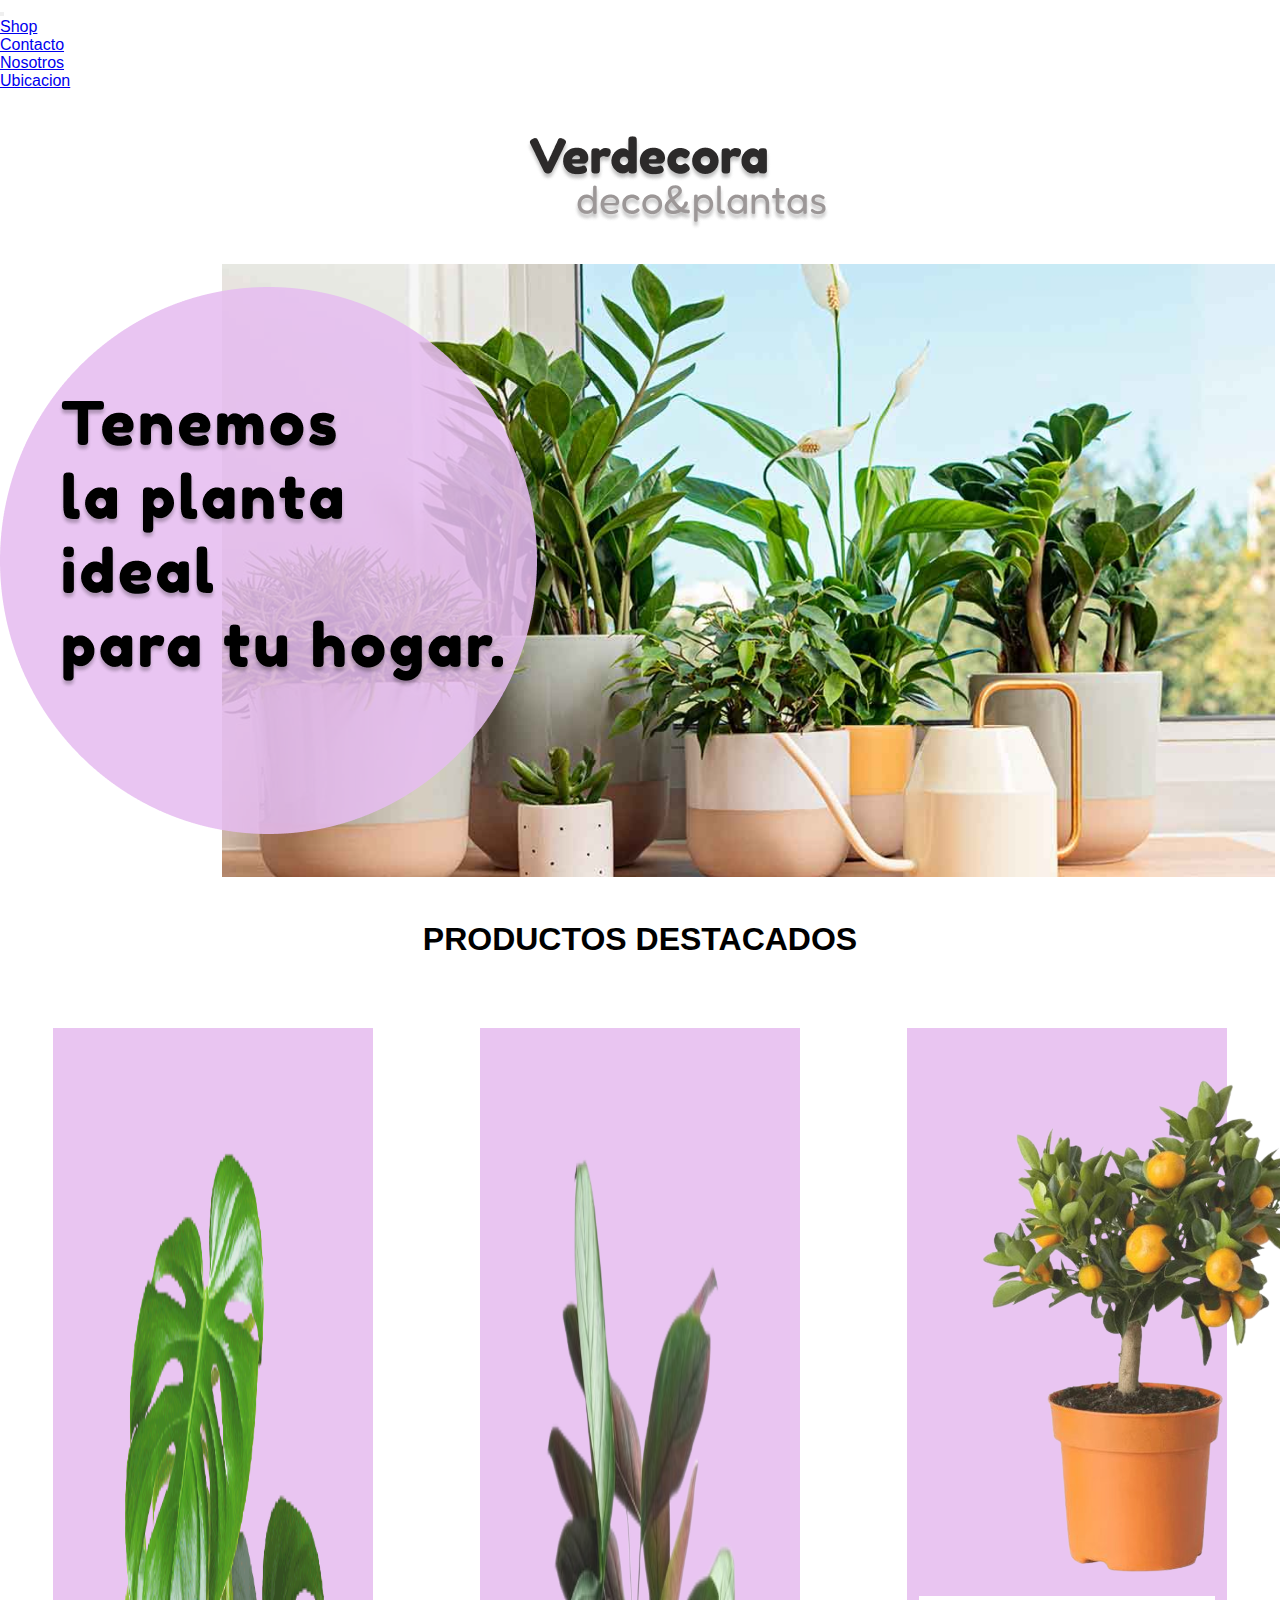
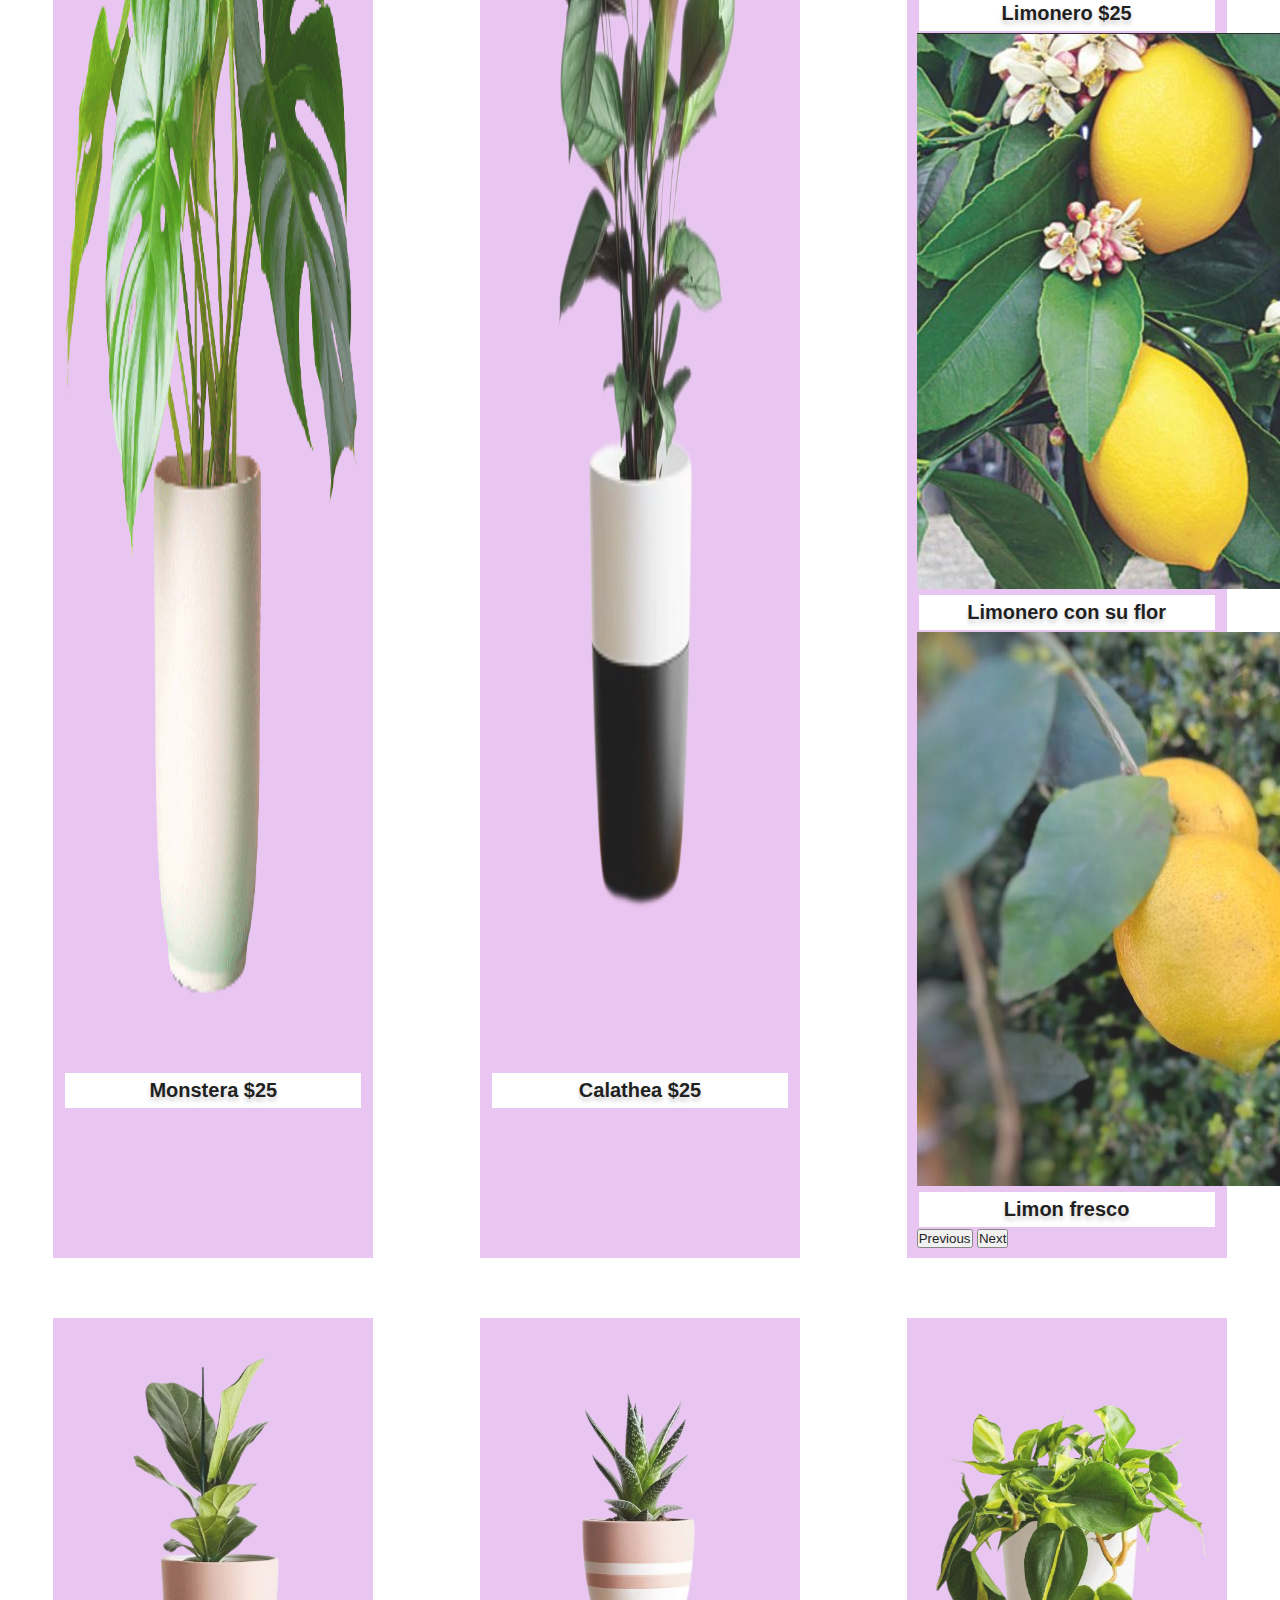
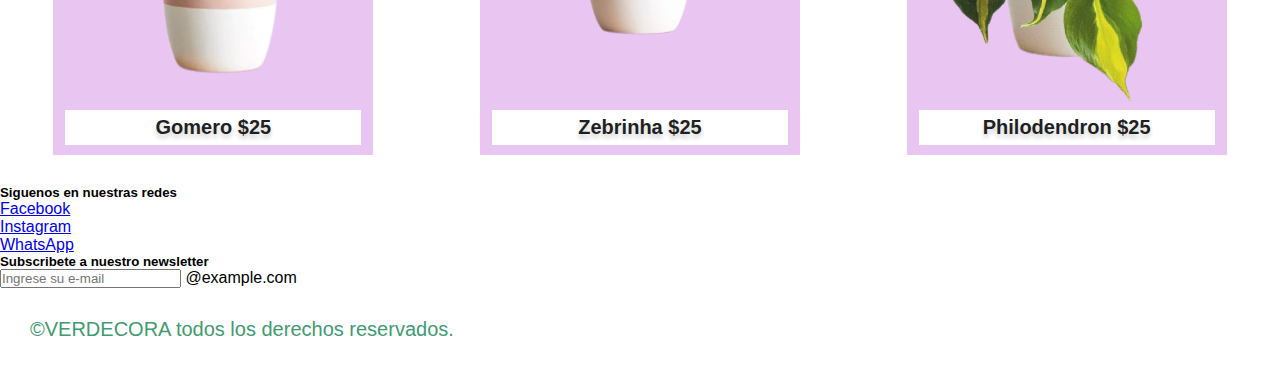
==== pre-entrega2sanchez/index.html @ aec228a1 "Add files via upload" ====
<!DOCTYPE html>
<html lang="es">

<head>
    <meta charset="UTF-8">
    <meta name="viewport" content="width=device-width, initial-scale=1.0">
    <title>Verdecora</title>
    <link rel="stylesheet" href="./css/style.css">


<!-- Bootstrap -->
<link href="https://cdn.jsdelivr.net/npm/bootstrap@5.3.2/dist/css/bootstrap.min.css" rel="stylesheet" integrity="sha384-T3c6CoIi6uLrA9TneNEoa7RxnatzjcDSCmG1MXxSR1GAsXEV/Dwwykc2MPK8M2HN" crossorigin="anonymous">
</head>

<body>
    <header class="barra"> 
        <nav class="navbar navbar-expand-lg ">
            <div class="container-fluid">
            <a class="navbar-brand" href="#"></a>
            <button class="navbar-toggler" type="button" data-bs-toggle="collapse" data-bs-target="#navbarNav" aria-controls="navbarNav" aria-expanded="false" aria-label="Toggle navigation">
                <span class="navbar-toggler-icon"></span>
            </button>
            <div class="collapse navbar-collapse" id="navbarNav">
                <ul class="navbar-nav">
                <li class="nav-item">
                    <a class="nav-link active" aria-current="page" href="./pages/shop.html">Shop</a>
                </li>
                <li class="nav-item">
                    <a class="nav-link" href="./pages/contacto.html">Contacto</a>
                </li>
                <li class="nav-item">
                    <a class="nav-link" href="./pages/nosotros.html">Nosotros</a>
                </li>
                
                <li class="nav-item">
                    <a class="nav-link" href="./pages/ubicacion.html">Ubicacion</a>
                </li>
                </ul>
            </div>
            </div>
        </nav>

        <nav>
            <div >
                <img src="./media/Frame-1.png"  alt="verdecora-logo">
            </div>
        </nav>

    <section>
        <div class="text-center">
        <img class="fondo" src="./media/Group 17.png" class="rounded"  alt="fondo">
        </div> 
    </section>
    


    </header> 

    <h1>PRODUCTOS DESTACADOS</h1>
    
    <main> 
            <div class="tarjeta">
                <img src="./media/Plantfy-Monstera--removebg-preview.png" alt="mosntera">
                <h3>Monstera $25</h3>
            </div>

            <div class="tarjeta">
                <img src="./media/calathea-removebg-preview.png" alt="calathea">
                <h3>Calathea $25</h3>
            </div>
         <!-- carrousel-->
        <div class="tarjeta">
            <div id="carouselExample" class="carousel carousel-dark slide">
                <div class="carousel-inner">
                    <div class="carousel-item active">
                    <img src="./media/Captura-removebg-preview.png" class="d-block w-100" alt="...">
                    <h3>Limonero $25</h3>
                    </div>
                    <div class="carousel-item">
                    <img src="./media/Capturalimonero.JPG" class="d-block w-100" alt="...">
                    <h3>Limonero con su flor</h3>
                    </div>
                    <div class="carousel-item">
                    <img src="./media/limonero2.JPG" class="d-block w-100" alt="...">
                    <h3>Limon fresco</h3>
                    </div>
                </div>
                <button class="carousel-control-prev" type="button" data-bs-target="#carouselExample" data-bs-slide="prev">
                    <span class="carousel-control-prev-icon" aria-hidden="true"></span>
                    <span class="visually-hidden">Previous</span>
                </button>
                <button class="carousel-control-next" type="button" data-bs-target="#carouselExample" data-bs-slide="next">
                    <span class="carousel-control-next-icon" aria-hidden="true"></span>
                    <span class="visually-hidden">Next</span>
                </button>
            </div>
        </div>
            <div class="tarjeta">
                <img src="./media/35Captura-removebg-preview.png" alt="gomero">
                <h3>Gomero $25</h3>
            </div>

            <div class="tarjeta">
                <img src="./media/13-6-removebg-preview.png" alt="cactus">
                <h3>Zebrinha $25</h3>
            </div>
        

        
            <div class="tarjeta">
                <img src="./media/Philodendron-Brazil-Plantfy-removebg-preview.png" alt="potus">
                <h3>Philodendron $25</h3>
            </div> 

    </main>

<!-- comienzo pie de pagina -->
<footer>
<div class="container p-2">
    <div class="row">
    
        <div class="col-lg-6 col-sm-6" >
            <div class="single-box">
                <h5>Siguenos en nuestras redes</h5>
                <div><i class="fa-brands fa-facebook"></i><a href="https://www.facebook.com" class="text-decoration-none text-dark bg-white" >Facebook</a></div>
                <div><a href="https://www.instagram.com" class="text-decoration-none text-dark bg-white">Instagram</a></div>
                <div><a href="https://web.whatsapp.com" class="text-decoration-none text-dark bg-white">WhatsApp</a></div>
            </div>
        </div>

        <div class="col-lg-6 col-sm-6 ">
            
            <div class="row justify-content-end">
                <h5>Subscribete a nuestro newsletter</h5>
                <div class="input-group mb-3">
                    <input type="text" class="form-control" placeholder="Ingrese su e-mail" aria-label="Recipient's username" aria-describedby="basic-addon2">
                    <span class="input-group-text" id="basic-addon2">@example.com</span>
                </div>
            </div>
        </div>
    </div>
</div>
<div class="container-fluid bg-light text-center p-2">
    <p>&copy;VERDECORA todos los derechos reservados.</p>      
</div>
</footer>    


<script src="https://cdn.jsdelivr.net/npm/bootstrap@5.3.2/dist/js/bootstrap.bundle.min.js" integrity="sha384-C6RzsynM9kWDrMNeT87bh95OGNyZPhcTNXj1NW7RuBCsyN/o0jlpcV8Qyq46cDfL" crossorigin="anonymous"></script>


</body>

</html>
---- pre-entrega2sanchez/css/style.css ----
*{
    margin: 0;
    padding: 0;
    box-sizing: border-box;
}

body{ 
    background-color: white;
    font-family: Verdana, Geneva, Tahoma, sans-serif;
}

/*barra nav*/
body header nav div.barra {

text-decoration: none;
display: flex;
flex-wrap: wrap;
margin: 15px;
padding: 20px;
justify-content: left;
}

.container-sm
{
    display: flex;
    justify-content: center;
    margin: 5px;
    padding: 5px;
    max-width: 300px;
    height: auto;
}

header nav a:hover{
color: #E6BDF0;
}

p .envio {
width: auto;
height: 52 px;
flex-wrap: wrap;
}

header p{
display: center;
background-color: #E6BDF0;
justify-content: center;
text-align: center;
padding: 10px;
}

/*logo*/
nav div img {
display: center;
padding: 5px 400px;

}

/*productos destacados*/
  h1{
        text-align: center;
        margin: 10px;
        padding: 30px;
    }

/*Aplicamos estilos al main*/
h3{
    text-align: center;
    
}

main{
    display: flex;
    justify-content: space-around;
    flex-wrap: wrap;
}

/*Aplicamos estilos de ancho a las card*/

main > .tarjeta {
    width: 320px;
    margin: 30px;
    padding: 10px;
    background-color: #E6BDF0;
    opacity: 87%;
    transition: box-shadow 0.3s ease-in-out;
}
main > .tarjeta:hover {
    box-shadow: 0 6px 10px rgba(0, 0, 0, 0.349);
}
main > .tarjeta > img{
    width: 100%;
    height: 90%;

}
/*nombre de las plantas*/
main div h3{
    text-align: center;
    font-size: 20px;
    color: black;
    text-shadow: 0px 4px 4px rgba(0, 0, 0, 0.2);
    background-color: white;
    margin: 2px;
    padding: 6px;

}

footer p {
    color: #419B70;
    font-size: 20px;
    text-align:left;
    margin: 10px;
    padding: 20px;
}

footer .redes{
    display: flex;
    justify-content: space-around;
    flex-direction: column;
    margin: 10px;
    padding: 10px;
}
footer .redes a{
    text-align: left;
    padding: 10px;
    font-family: Verdana, Geneva, Tahoma, sans-serif;
    text-decoration: none;

}

footer .copy{
    color: black ;
    font-family: Verdana, Geneva, Tahoma, sans-serif;
    margin: 10px;
    padding: 10px;

   
}
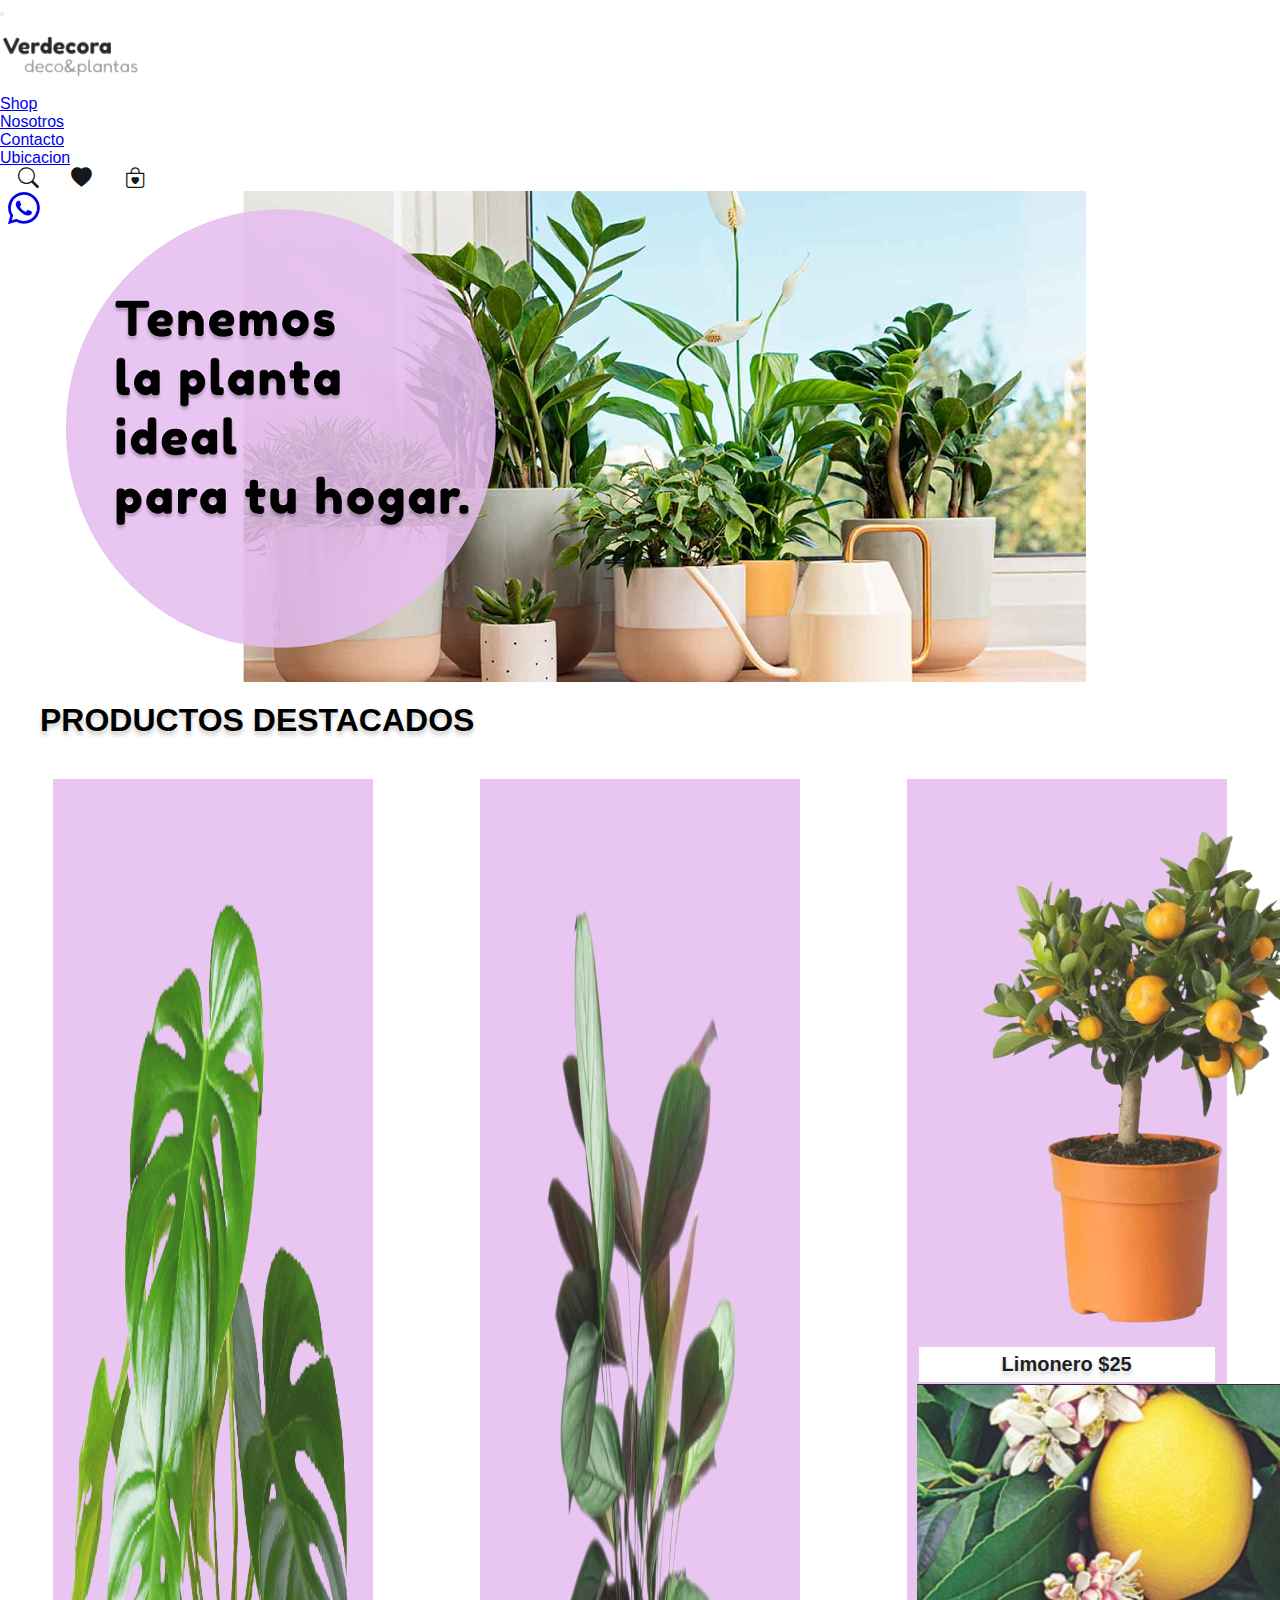
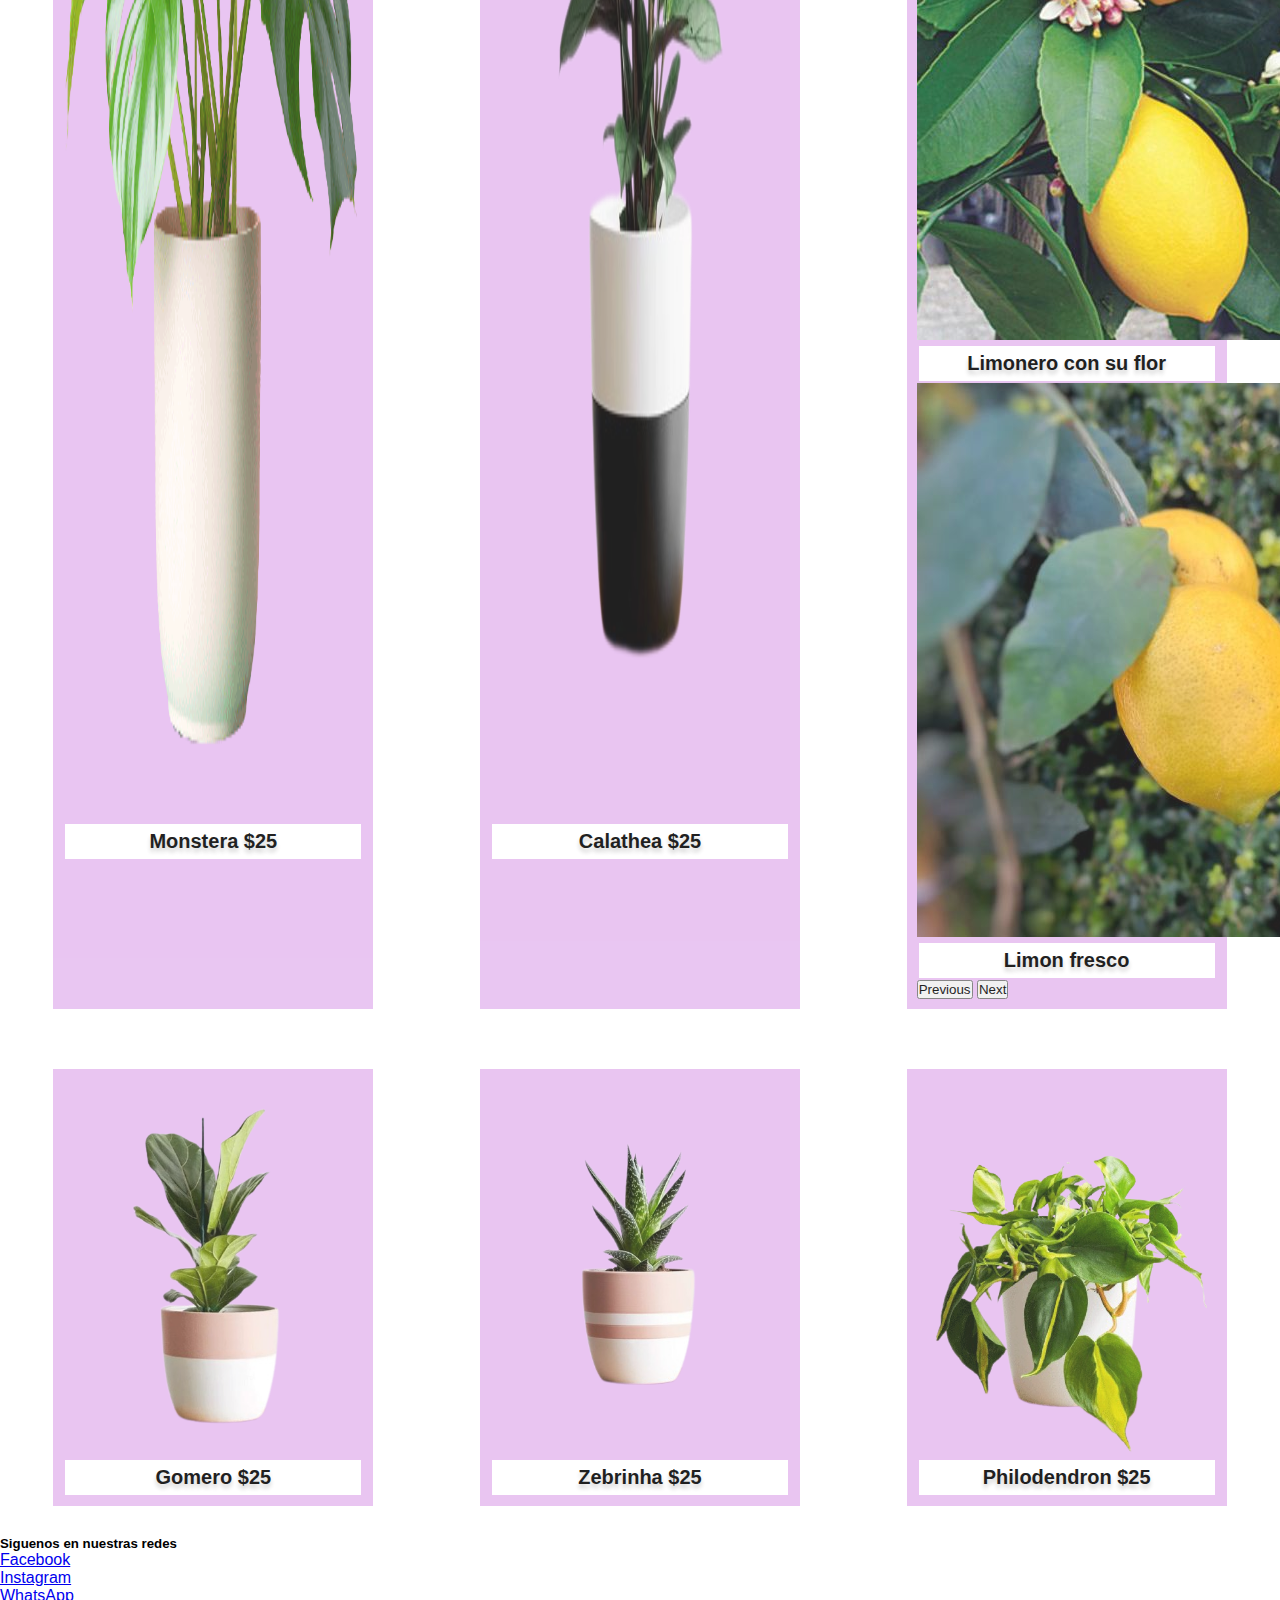
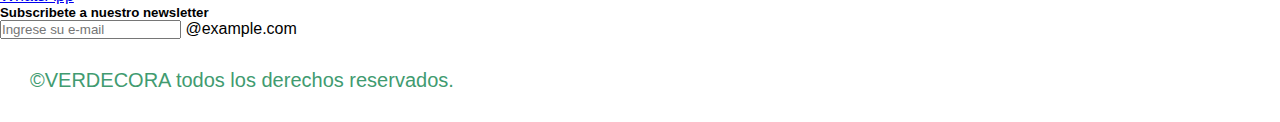
==== commit 8b812d8e: "Add files via upload" ====
--- a/pre-entrega2sanchez/index.html
+++ b/pre-entrega2sanchez/index.html
@@ -5,83 +5,94 @@
     <meta charset="UTF-8">
     <meta name="viewport" content="width=device-width, initial-scale=1.0">
     <title>Verdecora</title>
-    <link rel="stylesheet" href="./css/style.css">
-
 
 <!-- Bootstrap -->
 <link href="https://cdn.jsdelivr.net/npm/bootstrap@5.3.2/dist/css/bootstrap.min.css" rel="stylesheet" integrity="sha384-T3c6CoIi6uLrA9TneNEoa7RxnatzjcDSCmG1MXxSR1GAsXEV/Dwwykc2MPK8M2HN" crossorigin="anonymous">
-</head>
+<!-- css -->
+<link rel="stylesheet" href="./css/style.css"></head>
+<!-- iconos -->
+<link rel="stylesheet" href="https://cdn.jsdelivr.net/npm/bootstrap-icons@1.11.2/font/bootstrap-icons.min.css">
 
 <body>
-    <header class="barra"> 
-        <nav class="navbar navbar-expand-lg ">
-            <div class="container-fluid">
-            <a class="navbar-brand" href="#"></a>
-            <button class="navbar-toggler" type="button" data-bs-toggle="collapse" data-bs-target="#navbarNav" aria-controls="navbarNav" aria-expanded="false" aria-label="Toggle navigation">
-                <span class="navbar-toggler-icon"></span>
-            </button>
-            <div class="collapse navbar-collapse" id="navbarNav">
-                <ul class="navbar-nav">
-                <li class="nav-item">
-                    <a class="nav-link active" aria-current="page" href="./pages/shop.html">Shop</a>
-                </li>
-                <li class="nav-item">
-                    <a class="nav-link" href="./pages/contacto.html">Contacto</a>
-                </li>
-                <li class="nav-item">
-                    <a class="nav-link" href="./pages/nosotros.html">Nosotros</a>
-                </li>
-                
-                <li class="nav-item">
-                    <a class="nav-link" href="./pages/ubicacion.html">Ubicacion</a>
-                </li>
-                </ul>
-            </div>
-            </div>
-        </nav>
+    <!-- barra de navegacion -->
+    <header > 
+    <nav class="navbar navbar-expand-md">
+        <di class="container-fluid">
+        <button class="navbar-toggler" type="button" data-bs-toggle="collapse" data-bs-target="#navbar-toggler" aria-controls="navbarTogglerDemo01" aria-expanded="false" aria-label="Toggle navigation">
+            <span class="navbar-toggler-icon"></span>
+        </button>
+    <div class="collapse navbar-collapse" id="navbar-toggler">
+        <a class="navbar-brand" href="#">
+            <img class="logo" src="media/logo.png" width="140" alt="logo">
+        </a>
 
-        <nav>
-            <div >
-                <img src="./media/Frame-1.png"  alt="verdecora-logo">
-            </div>
-        </nav>
+        <ul class="navbar-nav d-flex justify-content-center align-items-left">
+            <li class="nav-item">
+                <a class="nav-link" href="#productos">Shop</a>
+            </li>
+            <li class="nav-item">
+                <a class="nav-link" href="./pages/nosotros.html">Nosotros</a>
+            </li>
+            <li class="nav-item">
+                <a class="nav-link" href="./pages/contacto.html">Contacto</a>
+            </li>
+            <li class="nav-item">
+                <a class="nav-link" href="./pages/ubicacion.html">Ubicacion</a>
+            </li>
+        </ul>
+    </div> 
+    <!-- barra de iconos -->
+    <div class="icons">
+        <a href="#" class="bi bi-search"></a>
+        <a href="#" class="bi bi-heart-fill"></a>
+        <a href="#" class="bi bi-bag-heart"></a>
+    </div>
 
-    <section>
-        <div class="text-center">
-        <img class="fondo" src="./media/Group 17.png" class="rounded"  alt="fondo">
+    </nav>
+  <!-- boton flotante -->
+    <div class="btn-wsp">
+        <a href="https://web.whatsapp.com"  target="_blank"  >
+            <i class="bi bi-whatsapp"></i>
+        </a>
+    </div>
+   
+    
+    </header>
+
+<section>
+        <div class="fondito">
+        <img class="img-fluid" src="./media/tenemos-planta.png" class="rounded"  alt="fondo">
         </div> 
-    </section>
-    
-
-
-    </header> 
-
-    <h1>PRODUCTOS DESTACADOS</h1>
-    
+    </section>  
+<section id="productos">
+    <div class="prod-destacados">
+        <h1>PRODUCTOS DESTACADOS</h1>
+    </div>
+</section>
     <main> 
             <div class="tarjeta">
-                <img src="./media/Plantfy-Monstera--removebg-preview.png" alt="mosntera">
+                <img src="./media/Monstera.png" alt="monstera">
                 <h3>Monstera $25</h3>
             </div>
 
             <div class="tarjeta">
-                <img src="./media/calathea-removebg-preview.png" alt="calathea">
+                <img src="./media/calathea.png" alt="calathea">
                 <h3>Calathea $25</h3>
             </div>
-         <!-- carrousel-->
+        <!-- carrousel-->
         <div class="tarjeta">
             <div id="carouselExample" class="carousel carousel-dark slide">
                 <div class="carousel-inner">
                     <div class="carousel-item active">
-                    <img src="./media/Captura-removebg-preview.png" class="d-block w-100" alt="...">
+                    <img src="./media/limonero-1.png" class="d-block w-100" alt="...">
                     <h3>Limonero $25</h3>
                     </div>
                     <div class="carousel-item">
-                    <img src="./media/Capturalimonero.JPG" class="d-block w-100" alt="...">
+                    <img src="./media/limonero-2.JPG" class="d-block w-100" alt="...">
                     <h3>Limonero con su flor</h3>
                     </div>
                     <div class="carousel-item">
-                    <img src="./media/limonero2.JPG" class="d-block w-100" alt="...">
+                    <img src="./media/limonero-3.JPG" class="d-block w-100" alt="...">
                     <h3>Limon fresco</h3>
                     </div>
                 </div>
@@ -96,22 +107,22 @@
             </div>
         </div>
             <div class="tarjeta">
-                <img src="./media/35Captura-removebg-preview.png" alt="gomero">
+                <img src="./media/gomero.png" alt="gomero">
                 <h3>Gomero $25</h3>
             </div>
 
             <div class="tarjeta">
-                <img src="./media/13-6-removebg-preview.png" alt="cactus">
+                <img src="./media/zebrinha.png" alt="cactus">
                 <h3>Zebrinha $25</h3>
             </div>
         
 
         
             <div class="tarjeta">
-                <img src="./media/Philodendron-Brazil-Plantfy-removebg-preview.png" alt="potus">
+                <img src="./media/Philodendron.png" alt="potus">
                 <h3>Philodendron $25</h3>
             </div> 
-
+           
     </main>
 
 <!-- comienzo pie de pagina -->
@@ -122,7 +133,7 @@
         <div class="col-lg-6 col-sm-6" >
             <div class="single-box">
                 <h5>Siguenos en nuestras redes</h5>
-                <div><i class="fa-brands fa-facebook"></i><a href="https://www.facebook.com" class="text-decoration-none text-dark bg-white" >Facebook</a></div>
+                <div><a href="https://www.facebook.com" class="text-decoration-none text-dark bg-white" >Facebook</a></div>
                 <div><a href="https://www.instagram.com" class="text-decoration-none text-dark bg-white">Instagram</a></div>
                 <div><a href="https://web.whatsapp.com" class="text-decoration-none text-dark bg-white">WhatsApp</a></div>
             </div>
@@ -140,14 +151,12 @@
         </div>
     </div>
 </div>
-<div class="container-fluid bg-light text-center p-2">
+<div class="container-fluid  text-center p-2">
     <p>&copy;VERDECORA todos los derechos reservados.</p>      
 </div>
 </footer>    
 
-
 <script src="https://cdn.jsdelivr.net/npm/bootstrap@5.3.2/dist/js/bootstrap.bundle.min.js" integrity="sha384-C6RzsynM9kWDrMNeT87bh95OGNyZPhcTNXj1NW7RuBCsyN/o0jlpcV8Qyq46cDfL" crossorigin="anonymous"></script>
-
 
 </body>
 
--- a/pre-entrega2sanchez/css/style.css
+++ b/pre-entrega2sanchez/css/style.css
@@ -10,6 +10,8 @@
 }
 
 /*barra nav*/
+
+
 body header nav div.barra {
 
 text-decoration: none;
@@ -20,25 +22,8 @@
 justify-content: left;
 }
 
-.container-sm
-{
-    display: flex;
-    justify-content: center;
-    margin: 5px;
-    padding: 5px;
-    max-width: 300px;
-    height: auto;
-}
 
-header nav a:hover{
-color: #E6BDF0;
-}
 
-p .envio {
-width: auto;
-height: 52 px;
-flex-wrap: wrap;
-}
 
 header p{
 display: center;
@@ -48,18 +33,49 @@
 padding: 10px;
 }
 
-/*logo*/
-nav div img {
-display: center;
-padding: 5px 400px;
+/*iconos de barra*/
+header .icons a{
+    font-size: 1.3rem;
+    color: rgba(0, 0, 0, 0.911);
+    padding: 10px;
+    margin-left: 0.5rem;
+    justify-content: right;
+    align-items: right;
+    
+}
 
+header .icons a:hover{
+color: #E6BDF0;
+}
+
+/*whatsapp fijo*/
+.btn-wsp{ 
+    display: flex;
+    position: fixed;
+    justify-content: center;
+    align-items: center;
+    font-size: 2rem;
+    margin-left: 0.5rem;
+}
+
+
+.fondito{
+    display: flex;
+    justify-content: center;
+    align-items: center;
+    max-width: 90%;
+    max-height: 90%;
 }
 
 /*productos destacados*/
-  h1{
-        text-align: center;
-        margin: 10px;
-        padding: 30px;
+.prod-destacados{
+    display: flex;
+        text-align: left;
+        margin-left: 30px;
+        margin-top: 10px;
+        padding: 10px;
+        text-shadow: 0px 4px 4px rgba(0, 0, 0, 0.2);
+
     }
 
 /*Aplicamos estilos al main*/
@@ -73,6 +89,7 @@
     justify-content: space-around;
     flex-wrap: wrap;
 }
+
 
 /*Aplicamos estilos de ancho a las card*/
 
@@ -104,6 +121,7 @@
 
 }
 
+/*pie de pagina*/
 footer p {
     color: #419B70;
     font-size: 20px;
@@ -127,6 +145,7 @@
 
 }
 
+
 footer .copy{
     color: black ;
     font-family: Verdana, Geneva, Tahoma, sans-serif;
@@ -135,3 +154,5 @@
 
    
 }
+
+
